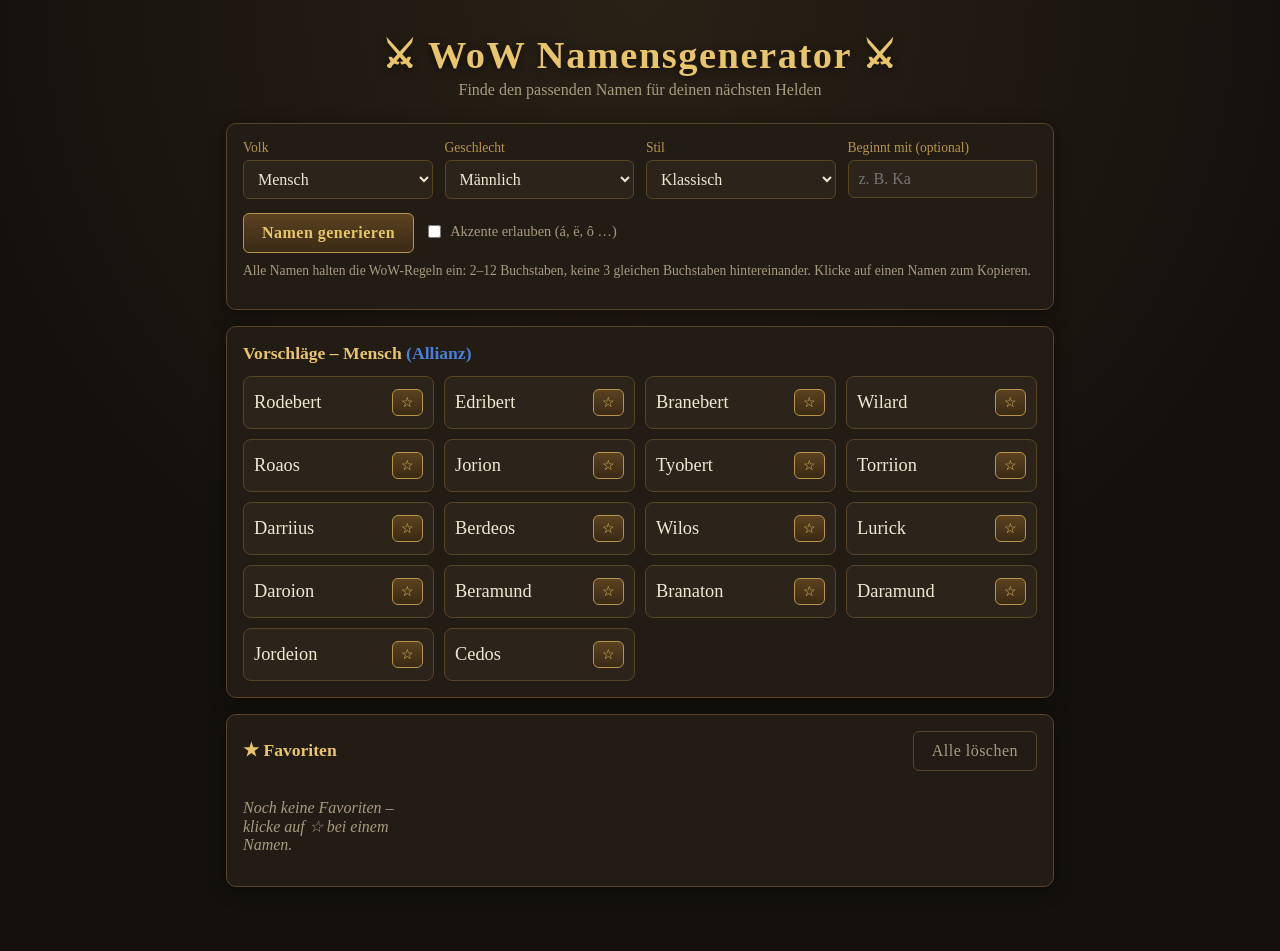
==== wow-namen.html @ f12e0b3d "Add WoW character name generator page Standalone HTML page with race/gender/style selection, prefix " ====
<!doctype html>
<html lang="de">
<head>
<meta charset="utf-8">
<meta name="viewport" content="width=device-width, initial-scale=1">
<title>WoW Namensgenerator</title>
<style>
  :root {
    --bg: #14110d;
    --panel: #221c14;
    --panel-2: #2c241a;
    --border: #5a4426;
    --gold: #e8c46a;
    --gold-dim: #b8954a;
    --text: #efe6d2;
    --muted: #a99b80;
    --alliance: #4a7fd6;
    --horde: #c8382f;
  }
  * { box-sizing: border-box; }
  body {
    margin: 0;
    background: radial-gradient(circle at top, #2a2116 0%, var(--bg) 60%);
    background-color: var(--bg);
    color: var(--text);
    font-family: Georgia, "Times New Roman", serif;
    min-height: 100vh;
  }
  .wrap { max-width: 860px; margin: 0 auto; padding: 24px 16px 48px; }
  h1 {
    text-align: center; color: var(--gold); letter-spacing: .04em;
    font-size: clamp(1.6rem, 5vw, 2.4rem); margin: 8px 0 4px;
    text-shadow: 0 2px 8px rgba(0,0,0,.6);
  }
  .sub { text-align: center; color: var(--muted); margin: 0 0 24px; }
  .panel {
    background: var(--panel); border: 1px solid var(--border);
    border-radius: 10px; padding: 16px; margin-bottom: 16px;
    box-shadow: 0 4px 18px rgba(0,0,0,.4);
  }
  .grid { display: grid; grid-template-columns: repeat(auto-fit, minmax(180px, 1fr)); gap: 12px; }
  label { display: block; font-size: .85rem; color: var(--gold-dim); margin-bottom: 4px; }
  select, input[type=text] {
    width: 100%; padding: 9px 10px; border-radius: 6px;
    border: 1px solid var(--border); background: var(--panel-2); color: var(--text);
    font: inherit;
  }
  .row { display: flex; gap: 10px; flex-wrap: wrap; margin-top: 14px; align-items: center; }
  button {
    font: inherit; cursor: pointer; border-radius: 6px; padding: 10px 18px;
    border: 1px solid var(--gold-dim); background: linear-gradient(#5b4220, #3a2a14);
    color: var(--gold); font-weight: bold; letter-spacing: .03em;
  }
  button:hover { filter: brightness(1.2); }
  button.ghost { background: transparent; color: var(--muted); border-color: var(--border); font-weight: normal; }
  .check { display: flex; gap: 6px; align-items: center; color: var(--muted); font-size: .9rem; }
  .names { display: grid; grid-template-columns: repeat(auto-fill, minmax(170px, 1fr)); gap: 10px; }
  .name {
    background: var(--panel-2); border: 1px solid var(--border); border-radius: 8px;
    padding: 12px 10px; display: flex; justify-content: space-between; align-items: center; gap: 6px;
  }
  .name span { font-size: 1.15rem; color: var(--text); word-break: break-all; }
  .name .acts { display: flex; gap: 4px; flex-shrink: 0; }
  .name button { padding: 4px 8px; font-size: .9rem; font-weight: normal; }
  .name.fav { border-color: var(--gold); }
  h2 { color: var(--gold); font-size: 1.1rem; margin: 0 0 12px; }
  .faction-a { color: var(--alliance); }
  .faction-h { color: var(--horde); }
  .hint { color: var(--muted); font-size: .85rem; margin-top: 10px; }
  .empty { color: var(--muted); font-style: italic; }
  .toast {
    position: fixed; bottom: 20px; left: 50%; transform: translateX(-50%);
    background: var(--gold); color: #1a1408; padding: 8px 16px; border-radius: 20px;
    opacity: 0; transition: opacity .25s; pointer-events: none; font-weight: bold;
  }
  .toast.show { opacity: 1; }
</style>
</head>
<body>
<div class="wrap">
  <h1>⚔ WoW Namensgenerator ⚔</h1>
  <p class="sub">Finde den passenden Namen für deinen nächsten Helden</p>

  <div class="panel">
    <div class="grid">
      <div>
        <label for="race">Volk</label>
        <select id="race"></select>
      </div>
      <div>
        <label for="gender">Geschlecht</label>
        <select id="gender">
          <option value="m">Männlich</option>
          <option value="f">Weiblich</option>
        </select>
      </div>
      <div>
        <label for="style">Stil</label>
        <select id="style">
          <option value="normal">Klassisch</option>
          <option value="dark">Düster</option>
          <option value="short">Kurz &amp; knackig</option>
          <option value="fun">Witzig / Wortspiel</option>
        </select>
      </div>
      <div>
        <label for="start">Beginnt mit (optional)</label>
        <input id="start" type="text" maxlength="4" placeholder="z. B. Ka">
      </div>
    </div>
    <div class="row">
      <button id="gen">Namen generieren</button>
      <label class="check"><input type="checkbox" id="accent"> Akzente erlauben (á, ë, ô …)</label>
    </div>
    <p class="hint">Alle Namen halten die WoW-Regeln ein: 2–12 Buchstaben, keine 3 gleichen Buchstaben hintereinander. Klicke auf einen Namen zum Kopieren.</p>
  </div>

  <div class="panel">
    <h2 id="resTitle">Vorschläge</h2>
    <div class="names" id="results"></div>
  </div>

  <div class="panel">
    <div class="row" style="margin-top:0; justify-content:space-between;">
      <h2 style="margin:0;">★ Favoriten</h2>
      <button class="ghost" id="clearFav">Alle löschen</button>
    </div>
    <div class="names" id="favs" style="margin-top:12px;"></div>
  </div>
</div>
<div class="toast" id="toast"></div>

<script>
const RACES = {
  human:    { name: "Mensch", fac: "A",
    m: { pre: ["Al","Ber","Ced","Dar","Ed","Gar","Hal","Jor","Mar","Os","Ro","Ste","Tor","Wil","Ga","Bran","Lu","Ty"], mid: ["", "", "e","a","o","ri","de"], suf: ["ric","win","an","os","ard","ion","dan","mund","ton","ius","rick","bert"] },
    f: { pre: ["Al","Bri","Ca","El","Is","Je","Ka","Li","Ma","Ro","Se","Vi","An","Ja","Lo"], mid: ["", "", "e","a","i","ri","la"], suf: ["na","ra","lia","beth","wen","ssa","ra","nne","ria","lyn","dra"] } },
  dwarf:    { name: "Zwerg", fac: "A",
    m: { pre: ["Bram","Dur","Gor","Kar","Mag","Thor","Brom","Dar","Grim","Mur","Thur","Bal","Dag","Hul"], mid: ["", "", "a","o","e","in"], suf: ["din","nar","grim","bek","dan","gar","dok","rum","thal","brand","kin"] },
    f: { pre: ["Brea","Dag","Gwen","Hel","Kat","Mo","Thy","Bri","Ves","Ing","Mag"], mid: ["", "", "a","i"], suf: ["na","rid","da","ra","hild","gret","li","dra","wyn"] } },
  nightelf: { name: "Nachtelf", fac: "A",
    m: { pre: ["Ael","Fan","Il","Mal","Shan","Tyr","Var","Ar","Eld","Kel","Ly","Fae","Ther"], mid: ["", "a","e","o","an","ar"], suf: ["dor","rion","ran","dris","thas","or","valan","dris","nil","las","thir"] },
    f: { pre: ["Ash","Ely","Ly","Mai","Shan","Ty","Ae","Na","Sil","Il","Tal","Faen","Ara"], mid: ["", "a","e","i","an","el"], suf: ["dra","ra","wyn","ssa","nia","riel","dris","la","thea","ne","lenn"] } },
  gnome:    { name: "Gnom", fac: "A",
    m: { pre: ["Bin","Fiz","Gel","Mek","Tink","Wiz","Sprock","Nix","Pim","Bolt","Gim","Cog"], mid: ["", "", "a","o","le","ble"], suf: ["bix","wick","zle","nik","ket","bolt","sprock","pin","tok","gear"] },
    f: { pre: ["Bin","Fiz","Mil","Tin","Pip","Nix","Twi","Gin","Lil","Zap"], mid: ["", "", "i","a","le"], suf: ["ki","sy","lee","bit","tle","py","na","zie","belle"] } },
  draenei:  { name: "Draenei", fac: "A",
    m: { pre: ["Ak","Ved","Mar","Tor","Nob","Ham","Kul","Ish","Mor","Vel","Oro"], mid: ["a","o","u","ar","an"], suf: ["aal","uun","dus","mos","ruun","nar","tos","haal","dar","kaar"] },
    f: { pre: ["Ir","Yr","Ash","Nor","Lie","Ish","Vel","Ari","Oma","Sha"], mid: ["a","e","i","ae"], suf: ["el","na","ra","lis","nae","sha","eia","rai","lia"] } },
  worgen:   { name: "Worgen", fac: "A",
    m: { pre: ["Dar","Gil","Gren","Liam","Ral","Ash","Craw","Ivar","Hol","Wolf","Fen"], mid: ["", "", "e","a","o"], suf: ["ius","ham","ford","wick","wood","ton","ric","mond","ley"] },
    f: { pre: ["Ash","Bel","Eve","Lor","Mor","Syl","Gwen","Ros","Vel","Lu"], mid: ["", "", "a","e","i"], suf: ["na","ra","lyn","ette","wyn","ella","ine","dora","beth"] } },
  orc:      { name: "Ork", fac: "H",
    m: { pre: ["Gar","Thr","Gro","Dur","Kar","Naz","Ur","Grom","Mok","Zug","Brok","Drog","Kro"], mid: ["", "", "a","o","u","ok"], suf: ["rosh","gar","mash","thak","nok","gul","tar","rok","dak","grim","zug"] },
    f: { pre: ["Ag","Dra","Gor","Kag","Ur","Zar","Shan","Gar","Mog","Ka"], mid: ["", "a","o","u"], suf: ["ka","ra","sha","gra","na","za","tha","ga","rka"] } },
  undead:   { name: "Untoter", fac: "H",
    m: { pre: ["Mor","Vel","Grim","Dath","Sev","Cal","Mal","Nath","Ral","Skel","Vor"], mid: ["", "", "e","i","o","a"], suf: ["dred","vex","thos","mort","gore","rick","bane","lock","rot","wyn"] },
    f: { pre: ["Syl","Mor","Vel","Lil","Nyx","Sev","Ash","Rav","Cal"], mid: ["", "e","i","a"], suf: ["vana","ra","ith","wyn","ess","dra","lia","ne","eth"] } },
  tauren:   { name: "Tauren", fac: "H",
    m: { pre: ["Cair","Baine","Har","Tah","Mak","Ho","Tal","Ka","Una","Hama","Ota"], mid: ["", "", "a","o","u"], suf: ["ne","horn","wa","tauk","mon","run","gar","hoof","ku","tah"] },
    f: { pre: ["Mag","Ta","Kee","Ha","Ari","Una","Nala","Hesh","Wina"], mid: ["", "a","e","i"], suf: ["tha","la","nah","wa","ri","sha","ka","mi","kee"] } },
  troll:    { name: "Troll", fac: "H",
    m: { pre: ["Zul","Vol","Sen","Jin","Rok","Zan","Ka","Mal","Zal","Tal","Jak","Ven"], mid: ["", "", "a","o","u","ji"], suf: ["jin","jan","zir","kal","zak","tu","ra","zan","juk","dak"] },
    f: { pre: ["Zan","Vol","Ma","Ji","Ra","Zal","Ze","Ya","Sha"], mid: ["", "", "a","i","e"], suf: ["za","ji","ra","nai","shi","zi","ka","ja","tia"] } },
  bloodelf: { name: "Blutelf", fac: "H",
    m: { pre: ["Ael","Kael","Lor","Ro","Sal","Vel","Hal","Ly","Thal","Ar","Rom","Sil"], mid: ["", "a","e","o","an","ar"], suf: ["thas","themar","dris","ion","duin","dan","ric","las","nar","ren","vas"] },
    f: { pre: ["Ali","Lir","Sy","Val","Ae","Lia","Vel","Ise","Sel","Rae"], mid: ["", "a","e","i","an"], suf: ["dria","eth","lia","ra","ssa","thea","nna","riel","dra","wyn"] } },
  goblin:   { name: "Goblin", fac: "H",
    m: { pre: ["Griz","Fiz","Graz","Nix","Raz","Spark","Gaz","Bilg","Kez","Tok","Mog"], mid: ["", "", "a","o","le","ik"], suf: ["zle","bit","gutz","wick","nik","bolt","grub","spark","kit","tok"] },
    f: { pre: ["Fiz","Griz","Kez","Liz","Ziz","Tix","Pix","Bix","Sal"], mid: ["", "", "a","i","le"], suf: ["zy","li","bit","za","kie","ty","sy","nix","ette"] } },
  pandaren: { name: "Pandaren", fac: "N",
    m: { pre: ["Chen","Li","Shu","Tao","Wu","Bao","Ling","Mei","Jin","Hao","Po","Song"], mid: ["", "", "", "an","o"], suf: ["shi","fu","lin","bo","tsu","wen","han","zhi","bu","long"] },
    f: { pre: ["Li","Mei","Su","Ying","Lan","Hua","Jia","Xia","Lu","Qi"], mid: ["", "", "a","li"], suf: ["li","mei","na","lan","shi","yu","ling","zi","ya"] } },
  dracthyr: { name: "Dracthyr", fac: "N",
    m: { pre: ["Dra","Kal","Ner","Vyr","Sar","Zek","Aza","Ther","Khar","Syr"], mid: ["a","e","o","ia","ar"], suf: ["thion","gosa","dor","zar","strasz","nax","vyr","ruth","kith","thar"] },
    f: { pre: ["Aly","Yse","Nel","Vyr","Sar","Kal","Ebo","Ser","Ishy"], mid: ["a","e","i","ae"], suf: ["strasza","ra","tha","nara","gosa","lyth","sza","nea","dra"] } }
};

const DARK = { pre: ["Mor","Nyx","Vex","Grim","Shad","Dread","Dusk","Raz","Mal","Noct","Skar","Vael","Zeth","Kur"],
               suf: ["bane","doom","fang","gloom","shade","thorn","rot","veil","dusk","grave","scar","wrath","claw","hex"] };
const FUN = {
  m: ["Healzlater","Mooflex","Gnomeo","Tankyoo","Orcward","Taurenbull","Elfmeister","Shamwow","Druidfacts","Pallyfries","Kloppmeister","Imbaldor","Lootkönig","Afkthor","Hexenschuß","Brotzeit","Bärwolf","Schurkle","Kekskrieger","Hornochse","Mjausi","Pewpewdk","Dotsefix","Feuerbällchen"],
  f: ["Healzlater","Moolinda","Gnomeelia","Tankygirl","Shamwow","Druidella","Pallylicious","Hexenbiest","Kekskriegerin","Lootfee","Dotsemarie","Mjaulina","Feenstaub","Zauberbohne","Pewpewlina","Elfriede","Blinkerella","Kuhlerista","Prieschtel","Heilbutt"]
};

const ACCENTS = { a:"á", e:"ë", i:"ï", o:"ô", u:"ú" };
const $ = s => document.querySelector(s);
const rnd = a => a[Math.floor(Math.random() * a.length)];

const sel = $("#race");
const groups = { A: "Allianz", H: "Horde", N: "Neutral" };
for (const [g, label] of Object.entries(groups)) {
  const og = document.createElement("optgroup"); og.label = label;
  for (const [k, r] of Object.entries(RACES)) if (r.fac === g) og.append(new Option(r.name, k));
  sel.append(og);
}
sel.append(new Option("Zufälliges Volk", "random"));

function cap(s) { return s.charAt(0).toUpperCase() + s.slice(1).toLowerCase(); }

function valid(n) {
  if (n.length < 2 || n.length > 12) return false;
  if (/(.)\1\1/i.test(n)) return false;
  if (/''/.test(n) || /'$/.test(n)) return false;
  return true;
}

function addAccent(n) {
  const idx = [...n].map((c, i) => ACCENTS[c] ? i : -1).filter(i => i > 0);
  if (!idx.length) return n;
  const i = rnd(idx);
  return n.slice(0, i) + ACCENTS[n[i]] + n.slice(i + 1);
}

function makeName(raceKey, g, style) {
  const parts = RACES[raceKey][g];
  if (style === "fun") return rnd(FUN[g]);
  if (style === "dark") {
    const a = Math.random() < .5 ? rnd(DARK.pre) : rnd(parts.pre);
    return cap(a + rnd(DARK.suf));
  }
  if (style === "short") return cap(rnd(parts.pre) + rnd(parts.suf).slice(0, 3));
  return cap(rnd(parts.pre) + rnd(parts.mid) + rnd(parts.suf));
}

function generate(count = 18) {
  let race = sel.value;
  const g = $("#gender").value, style = $("#style").value;
  const start = $("#start").value.trim().toLowerCase();
  const accent = $("#accent").checked;
  const out = new Set();
  let tries = 0;
  while (out.size < count && tries < 6000) {
    tries++;
    const rk = race === "random" ? rnd(Object.keys(RACES)) : race;
    let n = makeName(rk, g, style);
    if (start) {
      if (style === "fun") { if (!n.toLowerCase().startsWith(start)) continue; }
      else if (!n.toLowerCase().startsWith(start)) {
        if (tries < 4000) continue;
        n = cap(start + rnd(RACES[rk][g].suf));
      }
    }
    if (accent && style !== "fun" && Math.random() < .5) n = addAccent(n);
    if (valid(n)) out.add(n);
  }
  const r = race === "random" ? null : RACES[race];
  $("#resTitle").innerHTML = r
    ? `Vorschläge – ${r.name} <span class="${r.fac === "H" ? "faction-h" : r.fac === "A" ? "faction-a" : ""}">(${groups[r.fac]})</span>`
    : "Vorschläge – Zufälliges Volk";
  render($("#results"), [...out], "Keine passenden Namen gefunden – probiere einen anderen Anfang.");
}

// Favoriten
let favs = [];
try { favs = JSON.parse(localStorage.getItem("wowFavs") || "[]"); } catch (e) {}
function saveFavs() { try { localStorage.setItem("wowFavs", JSON.stringify(favs)); } catch (e) {} }

function render(el, list, emptyText) {
  el.innerHTML = "";
  if (!list.length) { el.innerHTML = `<p class="empty">${emptyText}</p>`; return; }
  for (const n of list) {
    const d = document.createElement("div");
    d.className = "name" + (favs.includes(n) ? " fav" : "");
    const s = document.createElement("span"); s.textContent = n; s.style.cursor = "pointer"; s.title = "Kopieren";
    s.onclick = () => copy(n);
    const acts = document.createElement("div"); acts.className = "acts";
    const fb = document.createElement("button");
    fb.textContent = favs.includes(n) ? "★" : "☆"; fb.title = "Favorit";
    fb.onclick = () => toggleFav(n);
    acts.append(fb); d.append(s, acts); el.append(d);
  }
}

function toggleFav(n) {
  favs = favs.includes(n) ? favs.filter(x => x !== n) : [...favs, n];
  saveFavs(); renderFavs();
  document.querySelectorAll("#results .name").forEach(d => {
    const name = d.querySelector("span").textContent;
    d.classList.toggle("fav", favs.includes(name));
    d.querySelector("button").textContent = favs.includes(name) ? "★" : "☆";
  });
}
function renderFavs() { render($("#favs"), favs, "Noch keine Favoriten – klicke auf ☆ bei einem Namen."); }

function copy(n) {
  const done = () => toast(`„${n}" kopiert`);
  if (navigator.clipboard) navigator.clipboard.writeText(n).then(done, () => toast(n));
  else toast(n);
}
let tt;
function toast(msg) {
  const t = $("#toast"); t.textContent = msg; t.classList.add("show");
  clearTimeout(tt); tt = setTimeout(() => t.classList.remove("show"), 1600);
}

$("#gen").onclick = () => generate();
$("#clearFav").onclick = () => { if (confirm("Alle Favoriten löschen?")) { favs = []; saveFavs(); renderFavs(); } };
["#race", "#gender", "#style"].forEach(s => $(s).addEventListener("change", () => generate()));
$("#start").addEventListener("keydown", e => { if (e.key === "Enter") generate(); });

renderFavs();
generate();
</script>
</body>
</html>
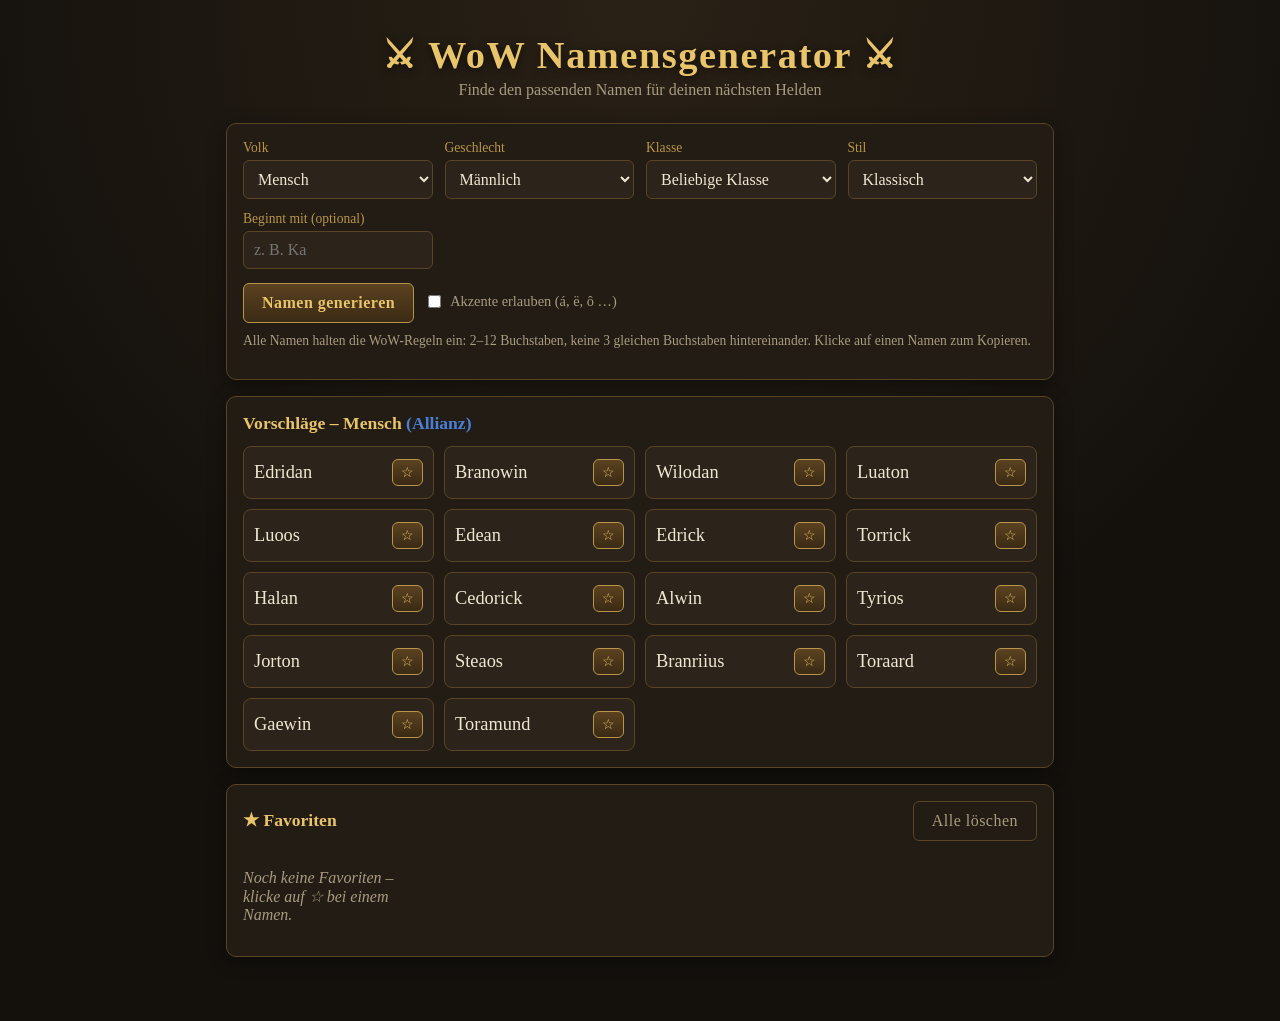
==== commit 2833df85: "Add class selection to WoW name generator Names now blend race syllables with class-themed syllables" ====
--- a/wow-namen.html
+++ b/wow-namen.html
@@ -93,6 +93,10 @@
           <option value="m">Männlich</option>
           <option value="f">Weiblich</option>
         </select>
+      </div>
+      <div>
+        <label for="cls">Klasse</label>
+        <select id="cls"></select>
       </div>
       <div>
         <label for="style">Stil</label>
@@ -183,6 +187,48 @@
   f: ["Healzlater","Moolinda","Gnomeelia","Tankygirl","Shamwow","Druidella","Pallylicious","Hexenbiest","Kekskriegerin","Lootfee","Dotsemarie","Mjaulina","Feenstaub","Zauberbohne","Pewpewlina","Elfriede","Blinkerella","Kuhlerista","Prieschtel","Heilbutt"]
 };
 
+const CLASSES = {
+  warrior:  { name: "Krieger", color: "#C69B6D",
+    pre: ["Brak","Grom","Kor","Thar","Varg","Rag","Bor"], suf: ["blade","fist","guard","helm","storm","axe","steel"],
+    fun: { m: ["Kloppmeister","Schildbürger","Rageaholic","Axtvonhinten","Tankyoo"], f: ["Kloppliese","Schildkröte","Rageaholic","Axtrid","Tankygirl"] } },
+  paladin:  { name: "Paladin", color: "#F48CBA",
+    pre: ["Lum","Sol","Aur","Val","Cel","Ard"], suf: ["light","dawn","shield","hammer","valor","heart","oath"],
+    fun: { m: ["Pallyfries","Bubblehearth","Lichtmeister","Heilbutt","Hammerhart"], f: ["Pallylicious","Lichterkette","Heiligenbild","Heilbutt","Hammerhart"] } },
+  hunter:   { name: "Jäger", color: "#AAD372",
+    pre: ["Fen","Ash","Hawk","Wyl","Ran","Tal"], suf: ["arrow","shot","hawk","bow","track","fang","wind"],
+    fun: { m: ["Pewpewpeter","Pfeilkraft","Petsitter","Jagdwurst","Schussel"], f: ["Pewpewlina","Pfeilchen","Tierlieb","Jagdmaus","Bogenlampe"] } },
+  rogue:    { name: "Schurke", color: "#FFF468",
+    pre: ["Shiv","Sly","Nyx","Vex","Kas","Ves"], suf: ["shade","blade","knife","dusk","stab","mist","step"],
+    fun: { m: ["Schurkle","Stabbington","Sapmichnich","Taschendieb","Langfinger"], f: ["Schurkline","Stabbella","Langfinger","Diebische","Dolchmaus"] } },
+  priest:   { name: "Priester", color: "#E8E8E8",
+    pre: ["Ana","Sol","Ben","Cel","Ely","Seren"], suf: ["light","grace","hope","prayer","mercy","faith","sol"],
+    fun: { m: ["Prieschtel","Heilbutt","Bubbleboy","Gebetsmühle","Heilpraktik"], f: ["Prieschtelle","Heilfee","Heilsarmee","Gebetsmühle","Halleluja"] } },
+  shaman:   { name: "Schamane", color: "#2A8AE6",
+    pre: ["Tor","Kaz","Zul","Thra","Ruk","Ota"], suf: ["storm","totem","thunder","earth","tide","flame","wind"],
+    fun: { m: ["Shamwow","Totemfreund","Blitzbirne","Donnerwetter","Erdbebend"], f: ["Shamwow","Totemtante","Blitzlicht","Donnerlotte","Wellenreit"] } },
+  mage:     { name: "Magier", color: "#3FC7EB",
+    pre: ["Zan","Mer","Kel","Arc","Aeth","Ryn"], suf: ["frost","flame","spell","fire","rune","star","arcane"],
+    fun: { m: ["Frostbeule","Zauberbohne","Blinkfix","Arkanzlei","Schafsmacher"], f: ["Frostbeule","Zauberbohne","Blinkerella","Schafsmama","Funkenfee"] } },
+  warlock:  { name: "Hexenmeister", color: "#8788EE",
+    pre: ["Gul","Mal","Ner","Zar","Kil","Dra"], suf: ["fel","hex","curse","doom","soul","void","shade"],
+    fun: { m: ["Hexenschuß","Dotsefix","Seelenklau","Fearmichnich","Impressario"], f: ["Hexenbiest","Dotsemarie","Seelenfee","Fluchtwagen","Impressiv"] } },
+  monk:     { name: "Mönch", color: "#00FF98",
+    pre: ["Chi","Lin","Tao","Shen","Mu","Feng"], suf: ["fist","palm","zen","lotus","brew","kick","chi"],
+    fun: { m: ["Kungfutze","Teebeutel","Rollmops","Brewmaster","Bambusbär"], f: ["Kungfutzi","Teetante","Rollmöpschen","Bambusbiene","Zenzi"] } },
+  druid:    { name: "Druide", color: "#FF7C0A",
+    pre: ["Fan","Syl","Cen","Ther","Eld","Wyn"], suf: ["leaf","bark","moon","root","grove","claw","thorn"],
+    fun: { m: ["Druidfacts","Bärwolf","Mjausi","Mooflex","Baumschule"], f: ["Druidella","Mjaulina","Moolinda","Blumenkind","Baumkuchen"] } },
+  demonhunter: { name: "Dämonenjäger", color: "#A330C9",
+    pre: ["Ill","Kay","Var","Alt","Vel","Zor"], suf: ["fel","blind","glaive","scar","hunt","rage","soul"],
+    fun: { m: ["Dämonbrille","Blindfisch","Glefenfritz","Doppelsprung","Hornbrille"], f: ["Blindekuh","Glefenliese","Teufelsweib","Hörnchen","Flatterfee"] } },
+  deathknight: { name: "Todesritter", color: "#C41E3A",
+    pre: ["Thas","Mor","Dar","Grim","Mog","Kor"], suf: ["bane","frost","plague","grave","rune","death","doom"],
+    fun: { m: ["Pewpewdk","Grabesruhe","Frostbeule","Untotal","Seuchenvogel"], f: ["Todesliesl","Frostkrone","Grabeskälte","Untotalie","Seuchenfee"] } },
+  evoker:   { name: "Rufer", color: "#33937F",
+    pre: ["Ky","Dra","Ner","Sar","Vyr","Ysa"], suf: ["scale","wing","flame","ember","fang","breath","dream"],
+    fun: { m: ["Drachenfritz","Schuppig","Feuerspucker","Flügelchen","Echsenmax"], f: ["Drachenliebe","Schuppella","Flügelfee","Feuerlilli","Echsenlisa"] } }
+};
+
 const ACCENTS = { a:"á", e:"ë", i:"ï", o:"ô", u:"ú" };
 const $ = s => document.querySelector(s);
 const rnd = a => a[Math.floor(Math.random() * a.length)];
@@ -196,6 +242,10 @@
 }
 sel.append(new Option("Zufälliges Volk", "random"));
 
+const clsSel = $("#cls");
+clsSel.append(new Option("Beliebige Klasse", ""));
+for (const [k, c] of Object.entries(CLASSES)) clsSel.append(new Option(c.name, k));
+
 function cap(s) { return s.charAt(0).toUpperCase() + s.slice(1).toLowerCase(); }
 
 function valid(n) {
@@ -212,20 +262,30 @@
   return n.slice(0, i) + ACCENTS[n[i]] + n.slice(i + 1);
 }
 
-function makeName(raceKey, g, style) {
+function makeName(raceKey, g, style, clsKey) {
   const parts = RACES[raceKey][g];
-  if (style === "fun") return rnd(FUN[g]);
+  const c = clsKey ? CLASSES[clsKey] : null;
+  const x = Math.random();
+  if (style === "fun") return c && x < .65 ? rnd(c.fun[g]) : rnd(FUN[g]);
   if (style === "dark") {
-    const a = Math.random() < .5 ? rnd(DARK.pre) : rnd(parts.pre);
-    return cap(a + rnd(DARK.suf));
-  }
-  if (style === "short") return cap(rnd(parts.pre) + rnd(parts.suf).slice(0, 3));
+    const a = x < .4 ? rnd(DARK.pre) : (c && x < .7) ? rnd(c.pre) : rnd(parts.pre);
+    return cap(a + (c && Math.random() < .5 ? rnd(c.suf) : rnd(DARK.suf)));
+  }
+  if (style === "short") {
+    const a = c && x < .4 ? rnd(c.pre) : rnd(parts.pre);
+    return cap(a + rnd(parts.suf).slice(0, 3));
+  }
+  if (c) {
+    // Volk + Klasse mischen
+    if (x < .45) return cap(rnd(parts.pre) + rnd(c.suf));
+    if (x < .7) return cap(rnd(c.pre) + rnd(parts.mid) + rnd(parts.suf));
+  }
   return cap(rnd(parts.pre) + rnd(parts.mid) + rnd(parts.suf));
 }
 
 function generate(count = 18) {
   let race = sel.value;
-  const g = $("#gender").value, style = $("#style").value;
+  const g = $("#gender").value, style = $("#style").value, cls = clsSel.value;
   const start = $("#start").value.trim().toLowerCase();
   const accent = $("#accent").checked;
   const out = new Set();
@@ -233,7 +293,7 @@
   while (out.size < count && tries < 6000) {
     tries++;
     const rk = race === "random" ? rnd(Object.keys(RACES)) : race;
-    let n = makeName(rk, g, style);
+    let n = makeName(rk, g, style, cls);
     if (start) {
       if (style === "fun") { if (!n.toLowerCase().startsWith(start)) continue; }
       else if (!n.toLowerCase().startsWith(start)) {
@@ -245,9 +305,12 @@
     if (valid(n)) out.add(n);
   }
   const r = race === "random" ? null : RACES[race];
-  $("#resTitle").innerHTML = r
-    ? `Vorschläge – ${r.name} <span class="${r.fac === "H" ? "faction-h" : r.fac === "A" ? "faction-a" : ""}">(${groups[r.fac]})</span>`
-    : "Vorschläge – Zufälliges Volk";
+  const c = cls ? CLASSES[cls] : null;
+  $("#resTitle").innerHTML = (r
+    ? `Vorschläge – ${r.name}`
+    : "Vorschläge – Zufälliges Volk")
+    + (c ? ` <span style="color:${c.color}">${c.name}</span>` : "")
+    + (r ? ` <span class="${r.fac === "H" ? "faction-h" : r.fac === "A" ? "faction-a" : ""}">(${groups[r.fac]})</span>` : "");
   render($("#results"), [...out], "Keine passenden Namen gefunden – probiere einen anderen Anfang.");
 }
 
@@ -296,7 +359,7 @@
 
 $("#gen").onclick = () => generate();
 $("#clearFav").onclick = () => { if (confirm("Alle Favoriten löschen?")) { favs = []; saveFavs(); renderFavs(); } };
-["#race", "#gender", "#style"].forEach(s => $(s).addEventListener("change", () => generate()));
+["#race", "#gender", "#cls", "#style"].forEach(s => $(s).addEventListener("change", () => generate()));
 $("#start").addEventListener("keydown", e => { if (e.key === "Enter") generate(); });
 
 renderFavs();
